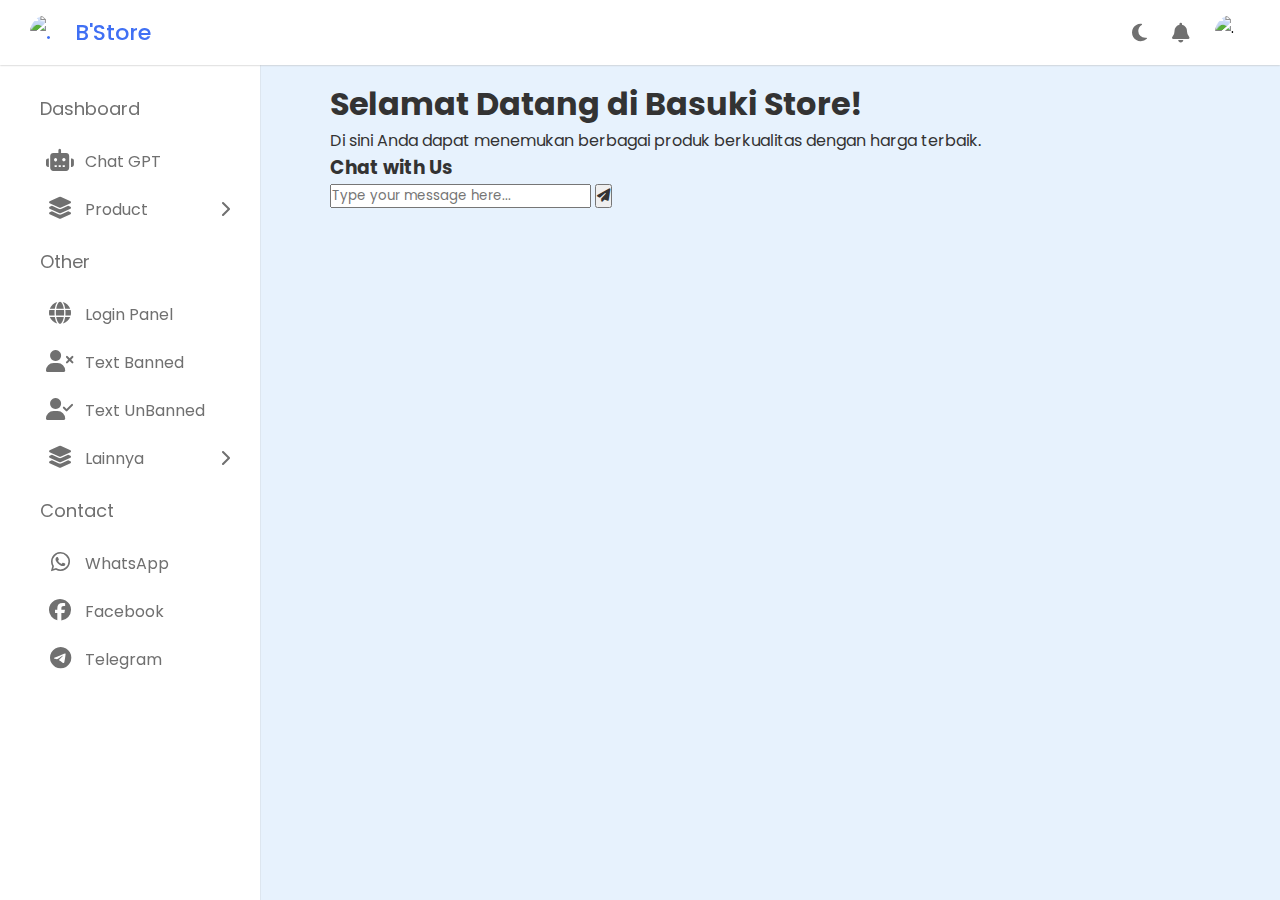
==== index.html @ c43364d2 "Add files via upload" ====
<!DOCTYPE html>
<html lang="en">
<head>
  <meta charset="utf-8" />
  <meta name="viewport" content="width=device-width, initial-scale=1" />
  <link rel="stylesheet" href="styles.css">
  <link rel="shortcut icon" href="https://telegra.ph/file/c1603a7e2cf99ab1ad084.jpg" type="image/x-icon" />
  <link rel="stylesheet" href="https://cdn.jsdelivr.net/npm/bootstrap-icons@1.8.3/font/bootstrap-icons.css">
  <link rel="stylesheet" href="https://cdnjs.cloudflare.com/ajax/libs/font-awesome/6.1.2/css/all.min.css">
  <link href="https://unpkg.com/boxicons@2.1.4/css/boxicons.min.css" rel="stylesheet" />
  <title>Dashboard | Basuki Store</title>
</head>
<body>
  <div id="navside-container" data-include="navside.html"></div>
  <div class="content">
    <h1>Selamat Datang di Basuki Store!</h1>
    <p>Di sini Anda dapat menemukan berbagai produk berkualitas dengan harga terbaik.</p>
    <div class="chat-container">
      <div class="chat-header">
        <h3>Chat with Us</h3>
      </div>
      <div class="chat-body" id="chatBody">
      </div>
      <div class="chat-footer">
        <input type="text" id="chatInput" placeholder="Type your message here..." />
        <button id="sendBtn"><i class="fa fa-paper-plane"></i></button>
      </div>
    </div>
  </div>
  <script src="main.js"></script>
  <script src="chat.js"></script>
  <script>
    document.addEventListener('DOMContentLoaded', (event) => {
      const currentPage = window.location.pathname.split('/').pop();
      const menuItems = document.querySelectorAll('.nav_link');

      menuItems.forEach(item => {
        const itemPage = item.getAttribute('href');
        if (itemPage === currentPage) {
          item.classList.add('active');
        }
      });
    });
  </script>
</body>
</html>
---- styles.css ----
/* Import Google font - Poppins */
@import url("https://fonts.googleapis.com/css2?family=Poppins:wght@200;300;400;500;600;700&display=swap");
* {
  margin:0;
  padding:0;
  box-sizing:border-box;
  font-family:"Poppins",sans-serif;
}
:root {
  --white-color:#fff;
  --blue-color:#4070f4;
  --grey-color:#707070;
  --grey-color-light:#aaa;
  --black-font:#333;
}
body {
  background-color:#e7f2fd;
  transition:all 0.5s ease;
  margin-top:80px;
}

body.dark {
  background-color:#333;
  --white-color:#333;
  --blue-color:#fff;
  --grey-color:#f2f2f2;
  --grey-color-light: #aaa;
  --black-font:#fff;
}

/* Navbar */
.navbar {
  position:fixed;
  top:0;
  width:100%;
  left:0;
  background-color:var(--white-color);
  display:flex;
  align-items:center;
  justify-content:space-between;
  padding:15px 30px;
  z-index:1000;
  box-shadow:0 0 2px var(--grey-color-light);
}
.logo_item {
  display:flex;
  align-items:center;
  column-gap:10px;
  font-size:22px;
  font-weight:500;
  color:var(--blue-color);
}
.navbar img {
  width:35px;
  height:35px;
  object-fit:cover;
  border-radius:50%;
}
.search_bar {
  height:47px;
  max-width:430px;
  width:100%;
}

.navbar_content {
  display:flex;
  align-items:center;
  column-gap:25px;
}
.navbar_content i {
  cursor:pointer;
  font-size:20px;
  color: var(--grey-color);
}
/* Sidebar */
.sidebar {
  background-color:var(--white-color);
  width:260px;
  position:fixed;
  top:0;
  left:0;
  height:100%;
  padding:80px 20px;
  z-index:100;
  overflow-y:scroll;
  box-shadow:0 0 1px var(--grey-color-light);
  transition: all 0.5s ease;
}
.content {
  padding-left:70px;
  width:calc(100% - 280px);
  margin-left:280px;
  transition:all 0.5s ease;
  color:var(--grey-color);
}

.content * {
  color: var(--black-font); 
}

/* Tablet layout */
@media screen and (max-width:1024px) {
  .sidebar {
    width:250px;
    padding:60px 20px;
  }
  .content {
    padding-left:20px;
    width:calc(100% - 220px);
    margin-left:220px;
    transition:all 0.5s ease;
  }
}
/* Mobile layout */
@media screen and (max-width:768px) {
  .sidebar {
    width:250px;
    padding:60px 10px;
  }
  .content {
    padding-left:10px;
    width:calc(100% - 90px);
    margin-left:90px;
    transition:all 0.5s ease;
  }
  .search_bar {
    display:none;
  }
}
.sidebar.close {
  padding:60px 0;
  width:80px;
}
.sidebar::-webkit-scrollbar {
  display:none;
}
.menu_content {
  position:relative;
}
.menu_title {
  margin:15px 0;
  padding:0 20px;
  font-size:18px;
}
.sidebar.close .menu_title {
  padding:6px 30px;
}
.menu_title::before {
  color:var(--grey-color);
  white-space:nowrap;
}
.menu_dahsboard::before {
  content:"Dashboard";
}
.menu_other::before {
  content:"Other";
}
.menu_setting::before {
  content:"Contact";
}
.sidebar.close .menu_title::before {
  content:"";
  position:absolute;
  height:2px;
  width:18px;
  border-radius:12px;
  background:var(--grey-color-light);
}
.menu_items {
  padding:0;
  list-style:none;
}
.navlink_icon {
  position:relative;
  font-size:22px;
  min-width:50px;
  line-height:40px;
  display:inline-block;
  text-align:center;
  border-radius:6px;
}
.navlink_icon span {
  display:inline-block;
  margin-left:5px;
  /* Tambahkan spasi antara ikon dan teks */
}
.navlink_icon::before {
  content:"";
  position:absolute;
  height:100%;
  width:calc(100%+100px);
  left:-20px;
}
.navlink_icon:hover {
  background:var(--blue-color);
}
.sidebar .nav_link {
  display:flex;
  align-items:center;
  width:100%;
  padding:4px 15px;
  border-radius:8px;
  text-decoration:none;
  color:var(--grey-color);
  white-space:nowrap;
}
.sidebar.close .navlink {
  display:none;
}
.nav_link:hover {
  color:var(--white-color);
  background:var(--blue-color);
}
.sidebar.close .nav_link:hover {
  background:var(--white-color);
}
.submenu_item {
  cursor:pointer;
}
.submenu {
  display:none;
}
.submenu_item .arrow-left {
  position:absolute;
  right:10px;
  display:inline-block;
  margin-right:auto;
}
.sidebar.close .submenu {
  display:none;
}
.show_submenu ~ .submenu {
  display:block;
}
.show_submenu .arrow-left {
  transform:rotate(90deg);
}
.submenu .sublink {
  padding:15px 15px 15px 52px;
}
.bottom_content {
  position:fixed;
  bottom:60px;
  left:0;
  width:260px;
  cursor:pointer;
  transition:all 0.5s ease;
}
.sidebar.close .bottom_content {
  width:50px;
  left:15px;
}
.sidebar.close .bottom span {
  display:none;
}
.sidebar.hoverable .collapse_sidebar {
  display:none;
}
#sidebarOpen {
  display:none;
}
@media screen and (max-width:768px) {
  #sidebarOpen {
    font-size:25px;
    display:block;
    margin-right:10px;
    margin-left:0;
    cursor:pointer;
    color:var(--grey-color);
  }
  .sidebar.close {
    left: -100%;
  }
}

.nav_link.active {
  color: var(--white-color);
  background: var(--blue-color);
}
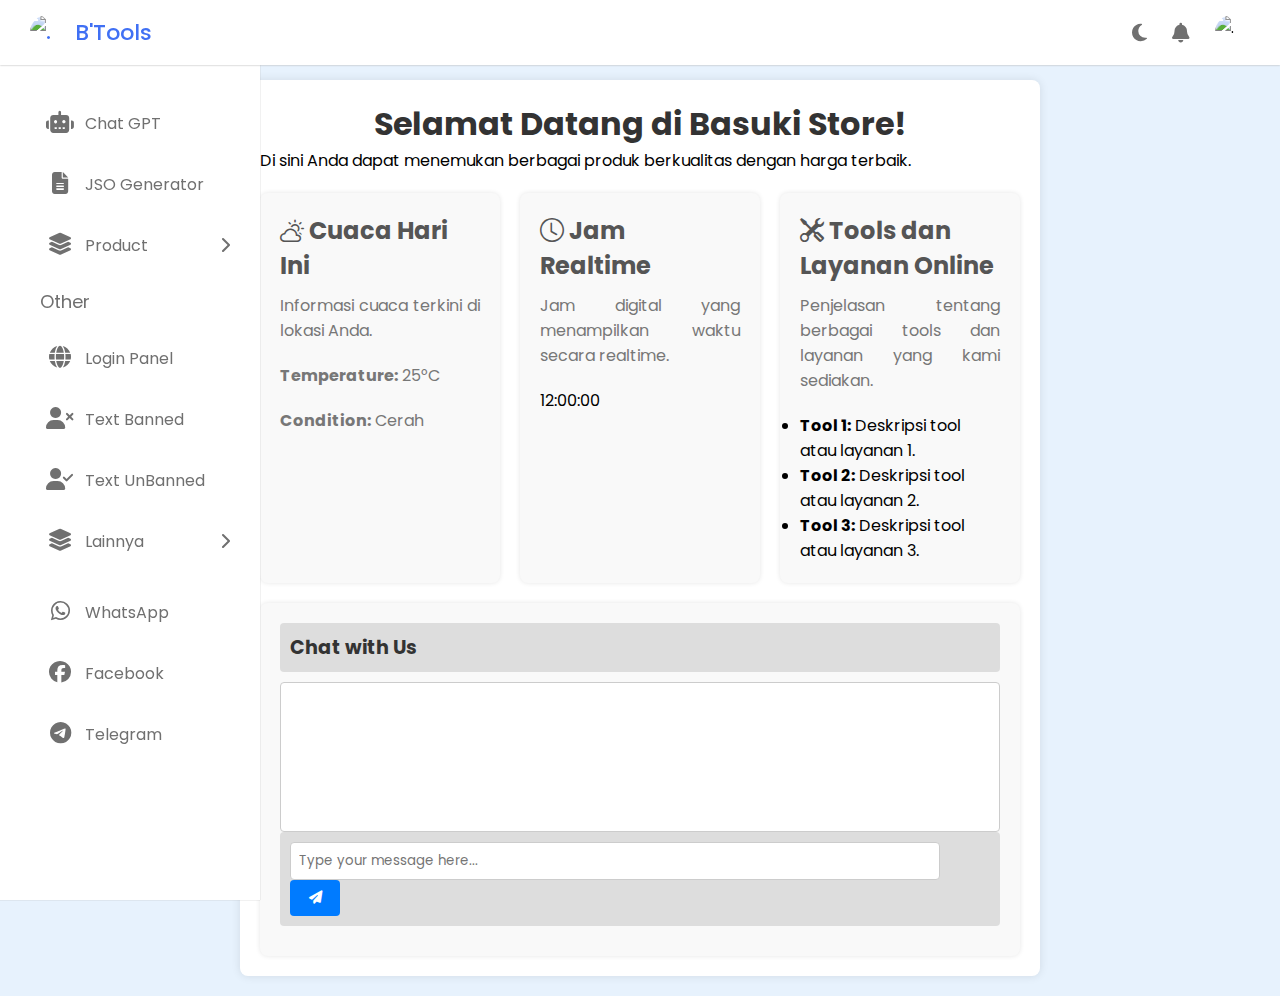
==== commit acc65f78: "#Add Content and Change Title" ====
--- a/index.html
+++ b/index.html
@@ -8,18 +8,135 @@
   <link rel="stylesheet" href="https://cdn.jsdelivr.net/npm/bootstrap-icons@1.8.3/font/bootstrap-icons.css">
   <link rel="stylesheet" href="https://cdnjs.cloudflare.com/ajax/libs/font-awesome/6.1.2/css/all.min.css">
   <link href="https://unpkg.com/boxicons@2.1.4/css/boxicons.min.css" rel="stylesheet" />
-  <title>Dashboard | Basuki Store</title>
+  <style>
+    .container {
+      max-width: 800px;
+      margin: 20px auto;
+      padding: 20px;
+      background-color: #fff;
+      border-radius: 8px;
+      box-shadow: 0 0 10px rgba(0,0,0,0.1);
+    }
+    h1 {
+      color: #333;
+      text-align: center;
+    }
+    p {
+      margin-bottom: 20px;
+      text-align: justify;
+    }
+    .features {
+      display: flex;
+      justify-content: space-between;
+      margin-top: 20px;
+    }
+    .feature {
+      flex: 1;
+      padding: 20px;
+      background-color: #f9f9f9;
+      border-radius: 8px;
+      box-shadow: 0 0 5px rgba(0,0,0,0.1);
+      margin-right: 20px;
+    }
+    .feature:last-child {
+      margin-right: 0;
+    }
+    .feature h2 {
+      font-size: 1.5rem;
+      margin-bottom: 10px;
+      color: #555;
+    }
+    .feature p {
+      color: #777;
+    }
+    .chat-container {
+      margin-top: 20px;
+      padding: 20px;
+      background-color: #f9f9f9;
+      border-radius: 8px;
+      box-shadow: 0 0 5px rgba(0,0,0,0.1);
+    }
+    .chat-header, .chat-footer {
+      background-color: #ddd;
+      padding: 10px;
+      border-radius: 4px;
+      margin-bottom: 10px;
+    }
+    .chat-header h3 {
+      color: #333;
+      font-size: 1.2rem;
+      margin: 0;
+    }
+    .chat-body {
+      min-height: 150px;
+      background-color: #fff;
+      border: 1px solid #ccc;
+      border-radius: 4px;
+      padding: 10px;
+      overflow-y: auto;
+    }
+    .chat-footer input[type="text"] {
+      width: calc(100% - 50px);
+      padding: 8px;
+      border: 1px solid #ccc;
+      border-radius: 4px;
+      margin-right: 10px;
+    }
+    .chat-footer button {
+      width: 50px;
+      padding: 8px;
+      background-color: #007bff;
+      color: #fff;
+      border: none;
+      border-radius: 4px;
+      cursor: pointer;
+    }
+  </style>
+  <title>Dashboard | Basuki Tools</title>
 </head>
 <body>
   <div id="navside-container" data-include="navside.html"></div>
-  <div class="content">
+  <div class="container">
     <h1>Selamat Datang di Basuki Store!</h1>
     <p>Di sini Anda dapat menemukan berbagai produk berkualitas dengan harga terbaik.</p>
+
+    <div class="features">
+      <div class="feature">
+        <h2><i class="bi bi-cloud-sun"></i> Cuaca Hari Ini</h2>
+        <p>Informasi cuaca terkini di lokasi Anda.</p>
+        <div id="weather-info">
+          <!-- Placeholder untuk data cuaca -->
+          <p><strong>Temperature:</strong> 25°C</p>
+          <p><strong>Condition:</strong> Cerah</p>
+        </div>
+      </div>
+
+      <div class="feature">
+        <h2><i class="bi bi-clock"></i> Jam Realtime</h2>
+        <p>Jam digital yang menampilkan waktu secara realtime.</p>
+        <div id="realtime-clock">
+          <!-- Placeholder untuk jam realtime -->
+          12:00:00
+        </div>
+      </div>
+
+      <div class="feature">
+        <h2><i class="bi bi-tools"></i> Tools dan Layanan Online</h2>
+        <p>Penjelasan tentang berbagai tools dan layanan yang kami sediakan.</p>
+        <ul>
+          <li><strong>Tool 1:</strong> Deskripsi tool atau layanan 1.</li>
+          <li><strong>Tool 2:</strong> Deskripsi tool atau layanan 2.</li>
+          <li><strong>Tool 3:</strong> Deskripsi tool atau layanan 3.</li>
+        </ul>
+      </div>
+    </div>
+
     <div class="chat-container">
       <div class="chat-header">
         <h3>Chat with Us</h3>
       </div>
       <div class="chat-body" id="chatBody">
+        <!-- Chat body content -->
       </div>
       <div class="chat-footer">
         <input type="text" id="chatInput" placeholder="Type your message here..." />
@@ -27,19 +144,36 @@
       </div>
     </div>
   </div>
+  
   <script src="main.js"></script>
-  <script src="chat.js"></script>
   <script>
-    document.addEventListener('DOMContentLoaded', (event) => {
-      const currentPage = window.location.pathname.split('/').pop();
-      const menuItems = document.querySelectorAll('.nav_link');
+    // Function to display weather information (example implementation)
+    function displayWeatherInfo() {
+      const weatherDiv = document.getElementById('weather-info');
+      // Simulated weather data for example purposes
+      const weatherData = {
+        temperature: '25°C',
+        condition: 'Cerah'
+      };
+      weatherDiv.innerHTML = `<p><strong>Temperature:</strong> ${weatherData.temperature}</p>
+                              <p><strong>Condition:</strong> ${weatherData.condition}</p>`;
+    }
 
-      menuItems.forEach(item => {
-        const itemPage = item.getAttribute('href');
-        if (itemPage === currentPage) {
-          item.classList.add('active');
-        }
-      });
+    // Function to display realtime clock (example implementation)
+    function displayRealtimeClock() {
+      const clockDiv = document.getElementById('realtime-clock');
+      setInterval(() => {
+        const now = new Date();
+        const hours = now.getHours().toString().padStart(2, '0');
+        const minutes = now.getMinutes().toString().padStart(2, '0');
+        const seconds = now.getSeconds().toString().padStart(2, '0');
+        clockDiv.textContent = `${hours}:${minutes}:${seconds}`;
+      }, 1000); // Update every second
+    }
+
+    document.addEventListener('DOMContentLoaded', () => {
+      displayWeatherInfo(); // Panggil fungsi untuk menampilkan cuaca
+      displayRealtimeClock(); // Panggil fungsi untuk menampilkan jam realtime
     });
   </script>
 </body>
--- a/styles.css
+++ b/styles.css
@@ -1,273 +1,321 @@
 /* Import Google font - Poppins */
 @import url("https://fonts.googleapis.com/css2?family=Poppins:wght@200;300;400;500;600;700&display=swap");
+
 * {
-  margin:0;
-  padding:0;
-  box-sizing:border-box;
-  font-family:"Poppins",sans-serif;
-}
+  margin: 0;
+  padding: 0;
+  box-sizing: border-box;
+  font-family: "Poppins", sans-serif;
+}
+
 :root {
-  --white-color:#fff;
-  --blue-color:#4070f4;
-  --grey-color:#707070;
-  --grey-color-light:#aaa;
-  --black-font:#333;
-}
+  --white-color: #fff;
+  --blue-color: #4070f4;
+  --grey-color: #707070;
+  --grey-color-light: #aaa;
+  --black-font: #333;
+}
+
 body {
-  background-color:#e7f2fd;
-  transition:all 0.5s ease;
-  margin-top:80px;
+  background-color: #e7f2fd;
+  transition: all 0.5s ease;
+  margin-top: 80px;
 }
 
 body.dark {
-  background-color:#333;
-  --white-color:#333;
-  --blue-color:#fff;
-  --grey-color:#f2f2f2;
+  background-color: #333;
+  --white-color: #333;
+  --blue-color: #fff;
+  --grey-color: #f2f2f2;
   --grey-color-light: #aaa;
-  --black-font:#fff;
+  --black-font: #fff;
 }
 
 /* Navbar */
 .navbar {
-  position:fixed;
-  top:0;
-  width:100%;
-  left:0;
-  background-color:var(--white-color);
-  display:flex;
-  align-items:center;
-  justify-content:space-between;
-  padding:15px 30px;
-  z-index:1000;
-  box-shadow:0 0 2px var(--grey-color-light);
-}
+  position: fixed;
+  top: 0;
+  width: 100%;
+  left: 0;
+  background-color: var(--white-color);
+  display: flex;
+  align-items: center;
+  justify-content: space-between;
+  padding: 15px 30px;
+  z-index: 1000;
+  box-shadow: 0 0 2px var(--grey-color-light);
+}
+
 .logo_item {
-  display:flex;
-  align-items:center;
-  column-gap:10px;
-  font-size:22px;
-  font-weight:500;
-  color:var(--blue-color);
-}
+  display: flex;
+  align-items: center;
+  column-gap: 10px;
+  font-size: 22px;
+  font-weight: 500;
+  color: var(--blue-color);
+}
+
 .navbar img {
-  width:35px;
-  height:35px;
-  object-fit:cover;
-  border-radius:50%;
-}
+  width: 35px;
+  height: 35px;
+  object-fit: cover;
+  border-radius: 50%;
+}
+
 .search_bar {
-  height:47px;
-  max-width:430px;
-  width:100%;
+  height: 47px;
+  max-width: 430px;
+  width: 100%;
 }
 
 .navbar_content {
-  display:flex;
-  align-items:center;
-  column-gap:25px;
-}
+  display: flex;
+  align-items: center;
+  column-gap: 25px;
+}
+
 .navbar_content i {
-  cursor:pointer;
-  font-size:20px;
+  cursor: pointer;
+  font-size: 20px;
   color: var(--grey-color);
 }
+
 /* Sidebar */
 .sidebar {
-  background-color:var(--white-color);
-  width:260px;
-  position:fixed;
-  top:0;
-  left:0;
-  height:100%;
-  padding:80px 20px;
-  z-index:100;
-  overflow-y:scroll;
-  box-shadow:0 0 1px var(--grey-color-light);
+  background-color: var(--white-color);
+  width: 260px;
+  position: fixed;
+  top: 0;
+  left: 0;
+  height: 100%;
+  padding: 80px 20px;
+  z-index: 100;
+  overflow-y: scroll;
+  box-shadow: 0 0 1px var(--grey-color-light);
   transition: all 0.5s ease;
 }
+
 .content {
-  padding-left:70px;
-  width:calc(100% - 280px);
-  margin-left:280px;
-  transition:all 0.5s ease;
-  color:var(--grey-color);
+  padding-left: 70px;
+  width: calc(100% - 280px);
+  margin-left: 280px;
+  transition: all 0.5s ease;
+  color: var(--grey-color);
 }
 
 .content * {
-  color: var(--black-font); 
+  color: var(--black-font);
 }
 
 /* Tablet layout */
-@media screen and (max-width:1024px) {
+@media screen and (max-width: 1024px) {
   .sidebar {
-    width:250px;
-    padding:60px 20px;
-  }
+    width: 250px;
+    padding: 60px 20px;
+  }
+
   .content {
-    padding-left:20px;
-    width:calc(100% - 220px);
-    margin-left:220px;
-    transition:all 0.5s ease;
-  }
-}
+    padding-left: 20px;
+    width: calc(100% - 220px);
+    margin-left: 220px;
+    transition: all 0.5s ease;
+  }
+}
+
 /* Mobile layout */
-@media screen and (max-width:768px) {
+@media screen and (max-width: 768px) {
   .sidebar {
-    width:250px;
-    padding:60px 10px;
-  }
+    width: 250px;
+    padding: 60px 10px;
+  }
+
   .content {
-    padding-left:10px;
-    width:calc(100% - 90px);
-    margin-left:90px;
-    transition:all 0.5s ease;
-  }
+    padding-left: 10px;
+    width: calc(100% - 90px);
+    margin-left: 90px;
+    transition: all 0.5s ease;
+  }
+
   .search_bar {
-    display:none;
-  }
-}
+    display: none;
+  }
+}
+
 .sidebar.close {
-  padding:60px 0;
-  width:80px;
-}
+  padding: 60px 0;
+  width: 80px;
+}
+
 .sidebar::-webkit-scrollbar {
-  display:none;
-}
+  display: none;
+}
+
 .menu_content {
-  position:relative;
-}
+  position: relative;
+}
+
 .menu_title {
-  margin:15px 0;
-  padding:0 20px;
-  font-size:18px;
-}
+  margin: 15px 0;
+  padding: 0 20px;
+  font-size: 18px;
+}
+
 .sidebar.close .menu_title {
-  padding:6px 30px;
-}
+  padding: 6px 30px;
+}
+
 .menu_title::before {
-  color:var(--grey-color);
-  white-space:nowrap;
-}
-.menu_dahsboard::before {
-  content:"Dashboard";
-}
+  color: var(--grey-color);
+  white-space: nowrap;
+}
+
+.menu_dashboard::before {
+  content: "Dashboard";
+}
+
 .menu_other::before {
-  content:"Other";
-}
-.menu_setting::before {
-  content:"Contact";
-}
+  content: "Other";
+}
+
+.menu_contact::before {
+  content: "Contact";
+}
+
 .sidebar.close .menu_title::before {
-  content:"";
-  position:absolute;
-  height:2px;
-  width:18px;
-  border-radius:12px;
-  background:var(--grey-color-light);
-}
+  content: "";
+  position: absolute;
+  height: 2px;
+  width: 18px;
+  border-radius: 12px;
+  background: var(--grey-color-light);
+}
+
 .menu_items {
-  padding:0;
-  list-style:none;
-}
+  padding: 0;
+  list-style: none;
+}
+
 .navlink_icon {
-  position:relative;
-  font-size:22px;
-  min-width:50px;
-  line-height:40px;
-  display:inline-block;
-  text-align:center;
-  border-radius:6px;
-}
+  position: relative;
+  font-size: 22px;
+  min-width: 50px;
+  line-height: 40px;
+  display: inline-block;
+  text-align: center;
+  border-radius: 6px;
+}
+
 .navlink_icon span {
-  display:inline-block;
-  margin-left:5px;
-  /* Tambahkan spasi antara ikon dan teks */
-}
+  display: inline-block;
+  margin-left: 5px;
+  /* Add space between icon and text */
+}
+
 .navlink_icon::before {
-  content:"";
-  position:absolute;
-  height:100%;
-  width:calc(100%+100px);
-  left:-20px;
-}
+  content: "";
+  position: absolute;
+  height: 100%;
+  width: calc(100% + 100px);
+  left: -20px;
+}
+
 .navlink_icon:hover {
-  background:var(--blue-color);
-}
+  background: var(--blue-color);
+}
+
 .sidebar .nav_link {
-  display:flex;
-  align-items:center;
-  width:100%;
-  padding:4px 15px;
-  border-radius:8px;
-  text-decoration:none;
-  color:var(--grey-color);
-  white-space:nowrap;
-}
+  display: flex;
+  align-items: center;
+  width: 100%;
+  padding: 8px 15px; /* Add padding top and bottom */
+  border-radius: 8px;
+  text-decoration: none;
+  color: var(--grey-color);
+  white-space: nowrap;
+  margin: 5px 0; /* Add margin top and bottom */
+}
+
 .sidebar.close .navlink {
-  display:none;
-}
+  display: none;
+}
+
 .nav_link:hover {
-  color:var(--white-color);
-  background:var(--blue-color);
-}
+  color: var(--white-color);
+  background: var(--blue-color);
+  transform: scale(0.95); /* Adjusted scale for hover effect */
+}
+
 .sidebar.close .nav_link:hover {
-  background:var(--white-color);
-}
+  background: var(--white-color);
+}
+
 .submenu_item {
-  cursor:pointer;
-}
+  cursor: pointer;
+}
+
 .submenu {
-  display:none;
-}
+  display: none;
+}
+
 .submenu_item .arrow-left {
-  position:absolute;
-  right:10px;
-  display:inline-block;
-  margin-right:auto;
-}
+  position: absolute;
+  right: 10px;
+  display: inline-block;
+  margin-right: auto;
+}
+
 .sidebar.close .submenu {
-  display:none;
-}
+  display: none;
+}
+
 .show_submenu ~ .submenu {
-  display:block;
-}
+  display: block;
+}
+
 .show_submenu .arrow-left {
-  transform:rotate(90deg);
-}
+  transform: rotate(90deg);
+}
+
 .submenu .sublink {
-  padding:15px 15px 15px 52px;
-}
+  padding: 15px 15px 15px 52px;
+}
+
 .bottom_content {
-  position:fixed;
-  bottom:60px;
-  left:0;
-  width:260px;
-  cursor:pointer;
-  transition:all 0.5s ease;
-}
+  position: fixed;
+  bottom: 60px;
+  left: 0;
+  width: 260px;
+  cursor: pointer;
+  transition: all 0.5s ease;
+}
+
 .sidebar.close .bottom_content {
-  width:50px;
-  left:15px;
-}
-.sidebar.close .bottom span {
-  display:none;
-}
+  width: 50px;
+  left: 15px;
+}
+
+.sidebar.close .bottom_content span {
+  display: none;
+}
+
 .sidebar.hoverable .collapse_sidebar {
-  display:none;
-}
+  display: none;
+}
+
 #sidebarOpen {
-  display:none;
-}
-@media screen and (max-width:768px) {
+  display: none;
+}
+
+@media screen and (max-width: 768px) {
   #sidebarOpen {
-    font-size:25px;
-    display:block;
-    margin-right:10px;
-    margin-left:0;
-    cursor:pointer;
-    color:var(--grey-color);
-  }
+    font-size: 25px;
+    display: block;
+    margin-right: 10px;
+    margin-left: 0;
+    cursor: pointer;
+    color: var(--grey-color);
+  }
+
   .sidebar.close {
     left: -100%;
   }
@@ -276,4 +324,5 @@
 .nav_link.active {
   color: var(--white-color);
   background: var(--blue-color);
-}
+  transform: scale(0.95); /* Adjusted scale for active state */
+}
